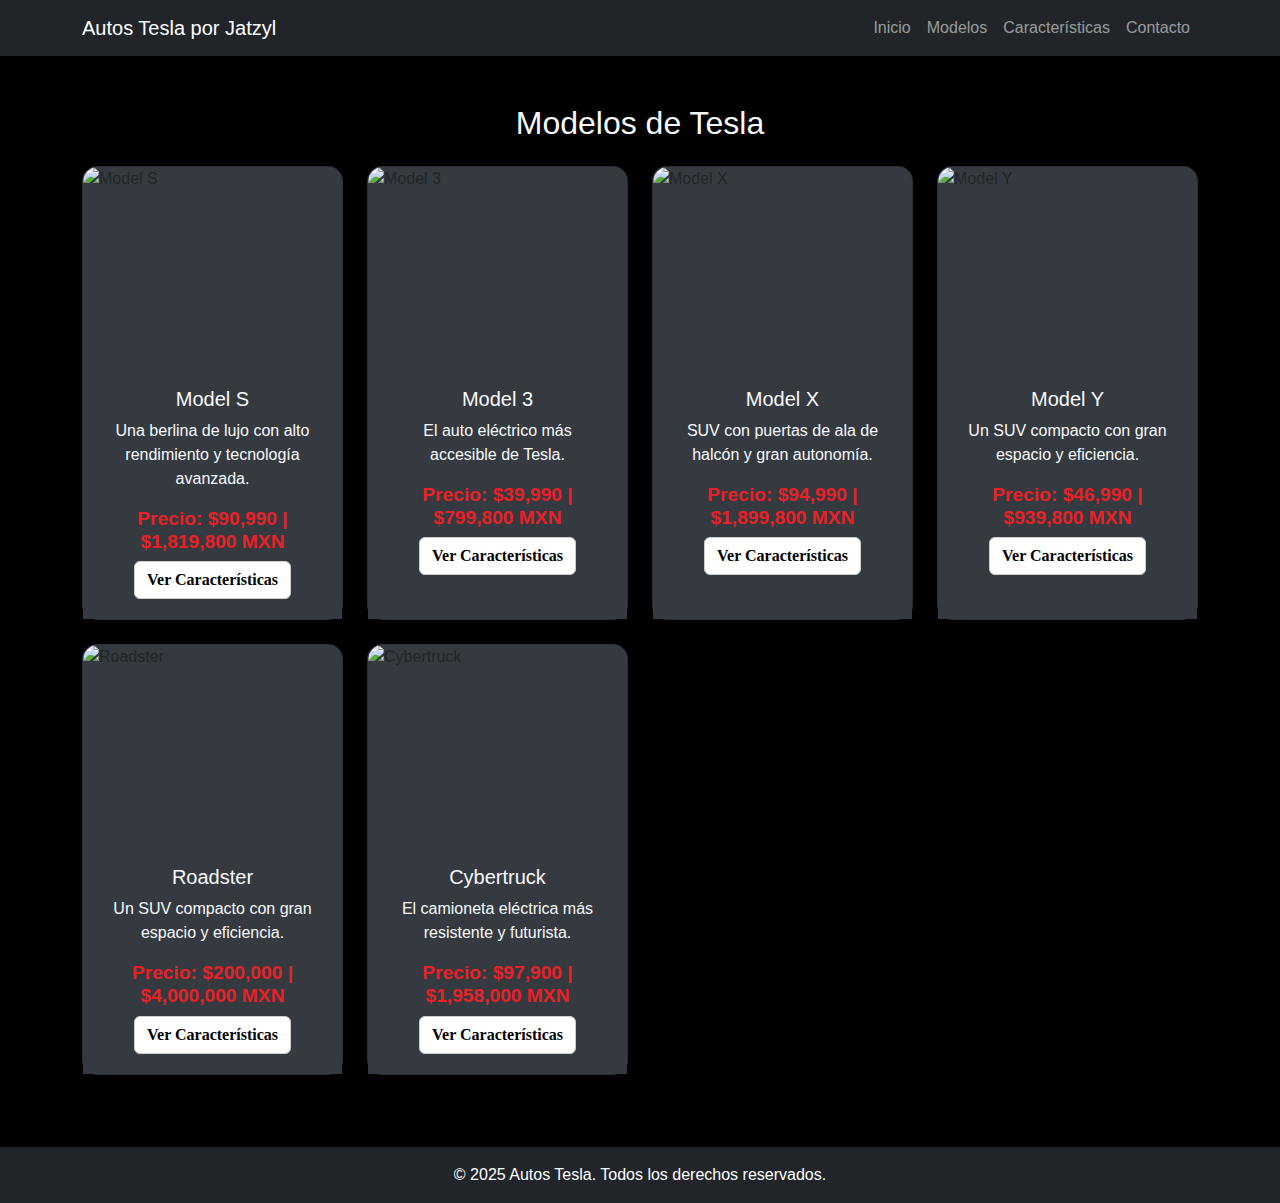
==== modelos.html @ a36c99b1 "Add files via upload" ====
<!DOCTYPE html>
<html lang="es">
<head>
  <meta charset="UTF-8">
  <meta name="viewport" content="width=device-width, initial-scale=1.0">
  <title>Modelos de Tesla</title>
  <link href="https://cdn.jsdelivr.net/npm/bootstrap@5.3.3/dist/css/bootstrap.min.css" rel="stylesheet">
  <link rel="stylesheet" href="index.css">
</head>
<body>
  <nav class="navbar navbar-expand-lg navbar-dark bg-dark">
    <div class="container">
      <a class="navbar-brand" href="#">Autos Tesla por Jatzyl</a>
      <button class="navbar-toggler" type="button" data-bs-toggle="collapse" data-bs-target="#navbarNav" aria-controls="navbarNav" aria-expanded="false" aria-label="Toggle navigation">
        <span class="navbar-toggler-icon"></span>
      </button>
      <div class="collapse navbar-collapse" id="navbarNav">
        <ul class="navbar-nav ms-auto">
          <li class="nav-item">
            <a class="nav-link" href="index.html">Inicio</a>
          </li>
          <li class="nav-item">
            <a class="nav-link" href="modelos.html">Modelos</a>
          </li>
          <li class="nav-item">
            <a class="nav-link" href="character.html">Características</a>
          </li>
          <li class="nav-item">
            <a class="nav-link" href="#contacto">Contacto</a>
          </li>
        </ul>
      </div>
    </div>
  </nav>

  <section class="container my-5">
    <h2 class="mb-4 text-center">Modelos de Tesla</h2>
    <div class="row" id="teslaCards">
      <!-- Tarjetas de autos generadas por JS -->
    </div>
  </section>

  <footer class="bg-dark text-white text-center py-3">
    &copy; 2025 Autos Tesla. Todos los derechos reservados.
  </footer>

  <script>
    const tasaDeCambio = 20; // 1 USD = 20 MXN (ajustado a la tasa actual)

    const autosTesla = [
      {
        nombre: "Model S",
        imagen: "https://hips.hearstapps.com/hmg-prod/images/tesla-model-s-long-range-plus-1581964805.png",
        descripcion: "Una berlina de lujo con alto rendimiento y tecnología avanzada.",
        precioUSD: "$90,990",
        id: "modelS"
      },
      {
        nombre: "Model 3",
        imagen: "https://service.tesla.com/docs/Public/diy/images/GUID-B5641257-9E85-404B-9667-4DA5FDF6D2E7-online-en-US.png",
        descripcion: "El auto eléctrico más accesible de Tesla.",
        precioUSD: "$39,990",
        id: "model3"
      },
      {
        nombre: "Model X",
        imagen: "https://static.motor.es/fotos-noticias/2023/01/tesla-model-s-model-x-2023-202392257-1673294773_5_720x440.jpg",
        descripcion: "SUV con puertas de ala de halcón y gran autonomía.",
        precioUSD: "$94,990",
        id: "modelX"
      },
      {
        nombre: "Model Y",
        imagen: "https://i.blogs.es/4cfbf7/tesla-y-nuevo/500_333.jpeg",
        descripcion: "Un SUV compacto con gran espacio y eficiencia.",
        precioUSD: "$46,990",
        id: "modelY"
      },
      {
        nombre: "Roadster",
        imagen: "https://phantom-marca-mx.unidadeditorial.es/a1ac025912afc5e7952a11195e0196ac/resize/828/f/jpg/mx/assets/multimedia/imagenes/2024/01/03/17043109681367.jpg",
        descripcion: "Un SUV compacto con gran espacio y eficiencia.",
        precioUSD: "$200,000",
        id: "roadster"
      },
      {
        nombre: "Cybertruck",
        imagen: "https://autospecs.com.mx/wp-content/uploads/2024/09/Cybertruck-1.webp",
        descripcion: "El camioneta eléctrica más resistente y futurista.",
        precioUSD: "$97,900",
        id: "cybertruck"
      }
    ];

    const contenedor = document.getElementById('teslaCards');

    autosTesla.forEach(auto => {
      const precioMXN = (parseFloat(auto.precioUSD.replace('$', '').replace(',', '')) * tasaDeCambio).toFixed(0);

      contenedor.innerHTML += `
        <div class="col-md-6 col-lg-3 mb-4">
          <div class="card h-100">
            <img src="${auto.imagen}" class="card-img-top" alt="${auto.nombre}">
            <div class="card-body">
              <h5 class="card-title">${auto.nombre}</h5>
              <p class="card-text">${auto.descripcion}</p>
              <h6 class="card-price">Precio: ${auto.precioUSD} | ${'$' + precioMXN.toString().replace(/\B(?=(\d{3})+(?!\d))/g, ",")} MXN</h6>
              <!-- Enlace a la página de características con ID correspondiente -->
              <a href="character.html#${auto.id}" class="btn btn-primary">Ver Características</a>
            </div>
          </div>
        </div>
      `;
    });
  </script>

  <script src="https://cdn.jsdelivr.net/npm/bootstrap@5.3.3/dist/js/bootstrap.bundle.min.js"></script>
</body>
</html>
---- index.css ----
/* Fuente para el texto en toda la página */
body {
    font-family: 'Roboto', sans-serif; /* Mantén la fuente que se estaba usando */
    background-color: #000000; /* Fondo negro */
    color: #f8f9fa; /* Color de texto blanco */
}

/* Hero se mantiene igual, pero puede tener ajustes de contraste si es necesario */
.hero {
    background: url('https://www.tesla.com/sites/default/files/modelsx-new/social/model-x-social.jpg') center/cover no-repeat;
    color: white;
    height: 60vh;
    display: flex;
    align-items: center;
    justify-content: center;
    text-shadow: 2px 2px 5px rgba(0,0,0,0.7);
}

.hero h1 {
    text-align: center; /* Centra el texto horizontalmente */
    font-family: "Open Sans", sans-serif; /* Fuente similar a Tesla */
    font-size: 2.5rem;  /* Tamaño de la fuente adecuado para dispositivos móviles */
    font-weight: bold;  /* Estilo negrita */
    color: #f8f9fa; /* Blanco para el texto */
}


.open-sans-uniquifier {
    font-family: "Open Sans", sans-serif;
    font-optical-sizing: auto;
    font-weight: weight;
    font-style: normal;
    font-variation-settings:
      "wdth" 100;
  }

@media (max-width: 768px) {
    .hero h1 {
        font-size: 2rem;  /* Ajustar el tamaño del texto en pantallas más pequeñas */
    }
}

/* Estilos de las tarjetas */
.card {
    transition: transform 0.3s ease, box-shadow 0.3s ease, background-color 0.3s ease;
    border-radius: 15px;
    background-color: #343a40; /* Fondo gris oscuro para las tarjetas */
}

/* Efecto hover */
.card:hover {
    transform: translateY(-10px) scale(1.05); /* Aumentar ligeramente el tamaño */
    box-shadow: 0px 20px 40px rgba(231, 33, 39, 0.8); /* Sombra roja más visible */
    background-color: #2c2f36; /* Cambio de color para dar un efecto de enfoque */
}

/* Imagen de las tarjetas */
.card img {
    height: 200px;
    object-fit: cover;
    border-radius: 15px 15px 0 0;
}


.card-price {
    font-size: 1.2rem;
    font-weight: bold;
    color: #e82127; /* Rojo Tesla */
    margin-top: 10px;
}

/* Colores de los textos */
.card-title {
    color: #f8f9fa; /* Título blanco */
}

.card-body {
    background-color: #343a40; /* Fondo gris oscuro */
    color: #f8f9fa; /* Texto blanco */
}

.btn-primary:hover {
    background-color: #d11e23; /* Rojo más oscuro */
}

.btn-info {
    background-color: #007bff;
    border: none;
}

.btn-info:hover {
    background-color: #0056b3;
}

.btn-success {
    background-color: #28a745;
    border: none;
}

.btn-success:hover {
    background-color: #218838;
}

/* Animaciones */
.animate__animated.animate__fadeInUp {
    animation: fadeInUp 1s ease-out forwards;
}

@keyframes fadeInUp {
    0% {
        opacity: 0;
        transform: translateY(20px);
    }
    100% {
        opacity: 1;
        transform: translateY(0);
    }
}

.animate__animated.animate__fadeInLeft {
    animation: fadeInLeft 1s ease-out forwards;
}

@keyframes fadeInLeft {
    0% {
        opacity: 0;
        transform: translateX(-20px);
    }
    100% {
        opacity: 1;
        transform: translateX(0);
    }
}

.animate__animated.animate__fadeInRight {
    animation: fadeInRight 1s ease-out forwards;
}

@keyframes fadeInRight {
    0% {
        opacity: 0;
        transform: translateX(20px);
    }
    100% {
        opacity: 1;
        transform: translateX(0);
    }
}

/* Aplica la fuente elegante a los botones */
.btn-primary {
    background-color: white; /* Fondo blanco */
    color: black; /* Letras negras */
    border: 1px solid #ccc; /* Borde gris suave */
    font-weight: bold;
    font-family: 'Playfair Display', serif; /* Cambiar la fuente a Playfair Display */
    transition: all 0.3s ease; /* Transición suave para el cambio de color */
  }
  
  /* Centramos los botones */
  .card-body {
    text-align: center; /* Centra todo el contenido dentro del body de la tarjeta */
  }
  
  /* Efecto hover para los botones */
  .btn-primary:hover {
    background-color: #f1f1f1; /* Color de fondo al pasar el ratón */
    color: #000; /* Mantener el color de la letra negra */
  }
  
  /* Efecto cuando se presiona el botón */
  .btn-primary:active {
    background-color: #e82127; /* Rojo para el fondo cuando se presiona */
    color: white; /* Letras blancas */
    border: 1px solid #e82127; /* Borde rojo cuando se presiona */
  }
  /* Estilos para la imagen */
.card-img-top {
    width: 100%; /* Hace que la imagen ocupe todo el ancho del contenedor */
    height: 400px; /* Ajusta la altura de la imagen para que se vea bien en todas las pantallas */
    object-fit: cover; /* Asegura que la imagen cubra el área sin deformarse */
  }
  
  /* Ajusta la sección de características para que todo esté bien alineado */
  .card-body {
    background-color: #343a40;
    color: #f8f9fa;
    padding: 20px;
  }
  
  .card-body ul {
    list-style-type: none;
    padding-left: 0;
  }
  
  .card-body ul li {
    margin: 10px 0;
  }
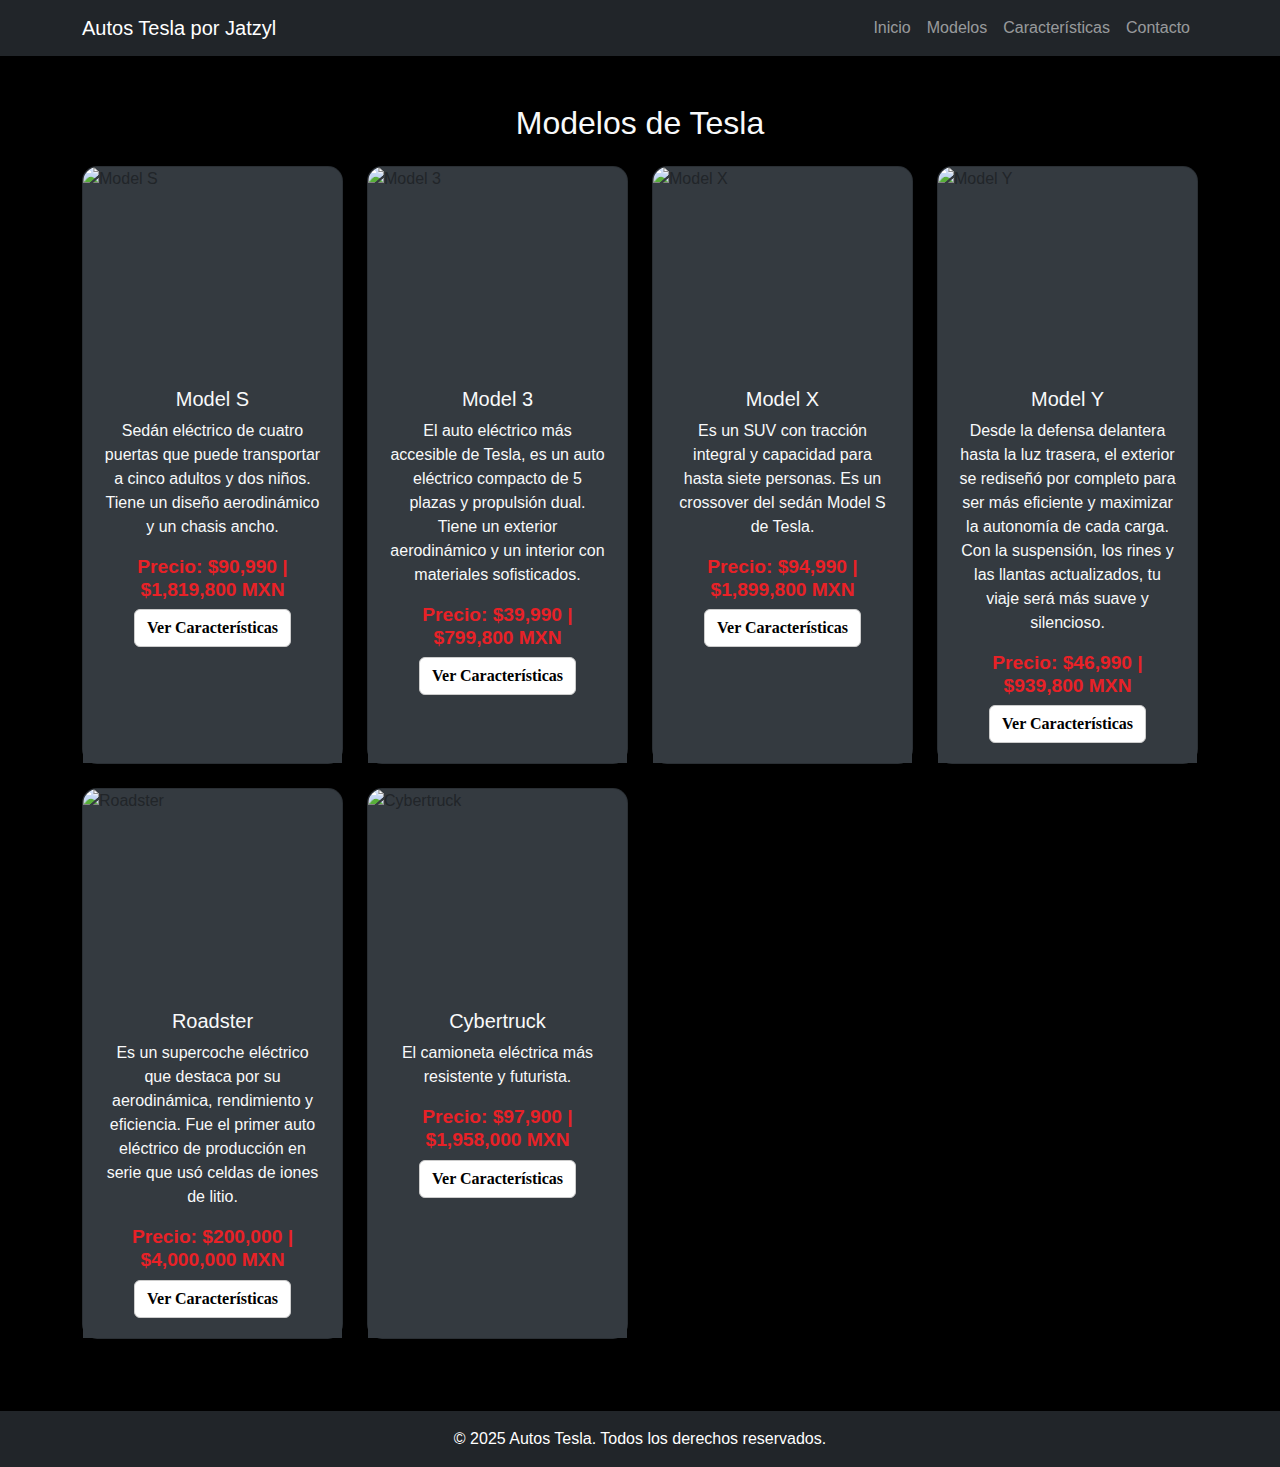
==== commit a9975602: "Update  letras modelos.html" ====
--- a/modelos.html
+++ b/modelos.html
@@ -51,35 +51,35 @@
       {
         nombre: "Model S",
         imagen: "https://hips.hearstapps.com/hmg-prod/images/tesla-model-s-long-range-plus-1581964805.png",
-        descripcion: "Una berlina de lujo con alto rendimiento y tecnología avanzada.",
+        descripcion: "Sedán eléctrico de cuatro puertas que puede transportar a cinco adultos y dos niños. Tiene un diseño aerodinámico y un chasis ancho. ",
         precioUSD: "$90,990",
         id: "modelS"
       },
       {
         nombre: "Model 3",
         imagen: "https://service.tesla.com/docs/Public/diy/images/GUID-B5641257-9E85-404B-9667-4DA5FDF6D2E7-online-en-US.png",
-        descripcion: "El auto eléctrico más accesible de Tesla.",
+        descripcion: "El auto eléctrico más accesible de Tesla, es un auto eléctrico compacto de 5 plazas y propulsión dual. Tiene un exterior aerodinámico y un interior con materiales sofisticados. ",
         precioUSD: "$39,990",
         id: "model3"
       },
       {
         nombre: "Model X",
         imagen: "https://static.motor.es/fotos-noticias/2023/01/tesla-model-s-model-x-2023-202392257-1673294773_5_720x440.jpg",
-        descripcion: "SUV con puertas de ala de halcón y gran autonomía.",
+        descripcion: "Es un SUV con tracción integral y capacidad para hasta siete personas. Es un crossover del sedán Model S de Tesla.",
         precioUSD: "$94,990",
         id: "modelX"
       },
       {
         nombre: "Model Y",
         imagen: "https://i.blogs.es/4cfbf7/tesla-y-nuevo/500_333.jpeg",
-        descripcion: "Un SUV compacto con gran espacio y eficiencia.",
+        descripcion: "Desde la defensa delantera hasta la luz trasera, el exterior se rediseñó por completo para ser más eficiente y maximizar la autonomía de cada carga. Con la suspensión, los rines y las llantas actualizados, tu viaje será más suave y silencioso.",
         precioUSD: "$46,990",
         id: "modelY"
       },
       {
         nombre: "Roadster",
         imagen: "https://phantom-marca-mx.unidadeditorial.es/a1ac025912afc5e7952a11195e0196ac/resize/828/f/jpg/mx/assets/multimedia/imagenes/2024/01/03/17043109681367.jpg",
-        descripcion: "Un SUV compacto con gran espacio y eficiencia.",
+        descripcion: "Es un supercoche eléctrico que destaca por su aerodinámica, rendimiento y eficiencia. Fue el primer auto eléctrico de producción en serie que usó celdas de iones de litio.",
         precioUSD: "$200,000",
         id: "roadster"
       },
